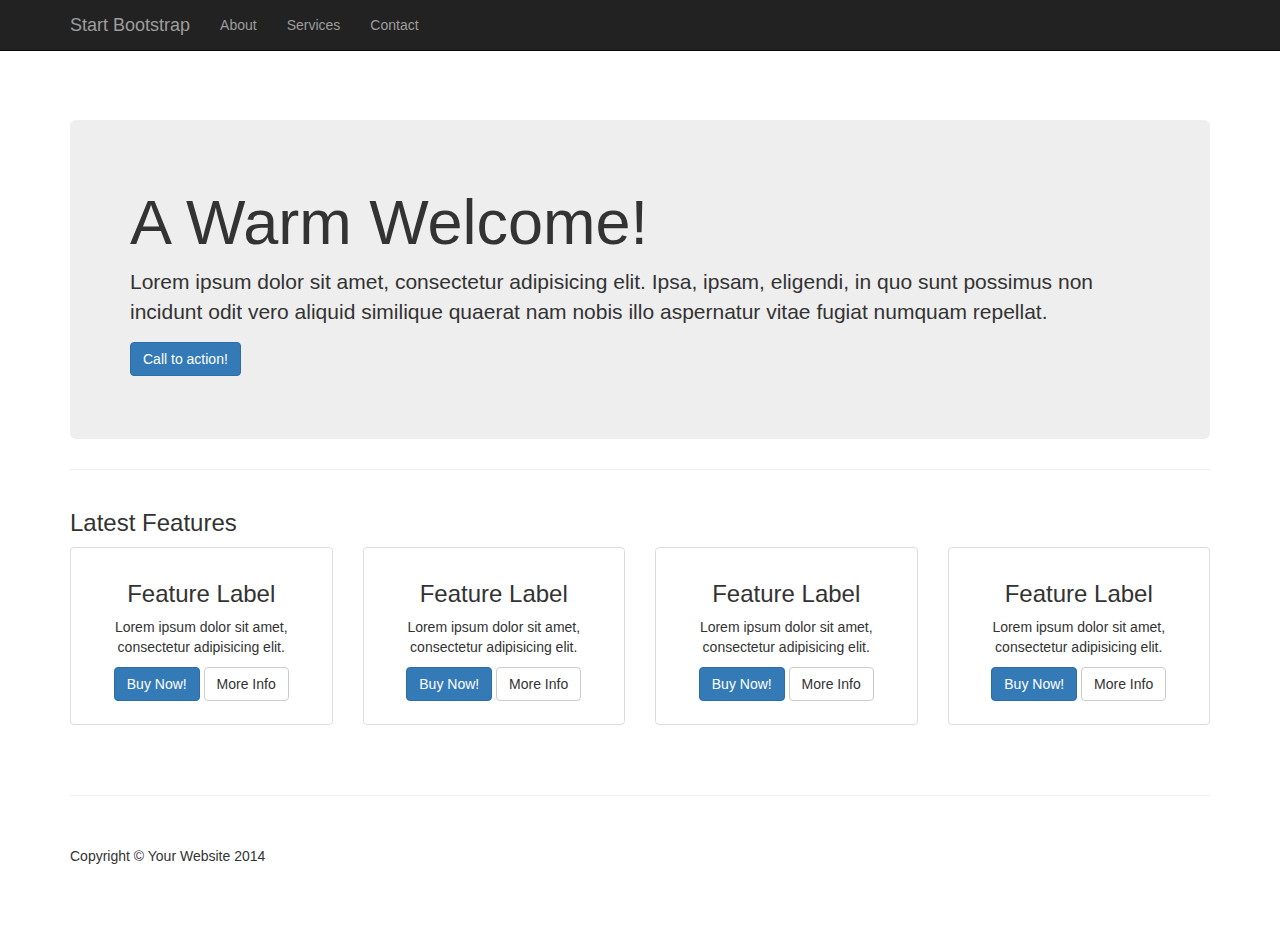
==== index.html @ 7f37420a "Initialization" ====
<!DOCTYPE html>
<html lang="en">

<head>

    <meta charset="utf-8">
    <meta http-equiv="X-UA-Compatible" content="IE=edge">
    <meta name="viewport" content="width=device-width, initial-scale=1">
    <meta name="description" content="">
    <meta name="author" content="">

    <title>Heroic Features - Start Bootstrap Template</title>

    <!-- Bootstrap Core CSS -->
    <link href="css/bootstrap.min.css" rel="stylesheet">

    <!-- Custom CSS -->
    <link href="css/heroic-features.css" rel="stylesheet">

    <!-- HTML5 Shim and Respond.js IE8 support of HTML5 elements and media queries -->
    <!-- WARNING: Respond.js doesn't work if you view the page via file:// -->
    <!--[if lt IE 9]>
        <script src="https://oss.maxcdn.com/libs/html5shiv/3.7.0/html5shiv.js"></script>
        <script src="https://oss.maxcdn.com/libs/respond.js/1.4.2/respond.min.js"></script>
    <![endif]-->

</head>

<body>

    <!-- Navigation -->
    <nav class="navbar navbar-inverse navbar-fixed-top" role="navigation">
        <div class="container">
            <!-- Brand and toggle get grouped for better mobile display -->
            <div class="navbar-header">
                <button type="button" class="navbar-toggle" data-toggle="collapse" data-target="#bs-example-navbar-collapse-1">
                    <span class="sr-only">Toggle navigation</span>
                    <span class="icon-bar"></span>
                    <span class="icon-bar"></span>
                    <span class="icon-bar"></span>
                </button>
                <a class="navbar-brand" href="#">Start Bootstrap</a>
            </div>
            <!-- Collect the nav links, forms, and other content for toggling -->
            <div class="collapse navbar-collapse" id="bs-example-navbar-collapse-1">
                <ul class="nav navbar-nav">
                    <li>
                        <a href="#">About</a>
                    </li>
                    <li>
                        <a href="#">Services</a>
                    </li>
                    <li>
                        <a href="#">Contact</a>
                    </li>
                </ul>
            </div>
            <!-- /.navbar-collapse -->
        </div>
        <!-- /.container -->
    </nav>

    <!-- Page Content -->
    <div class="container">

        <!-- Jumbotron Header -->
        <header class="jumbotron hero-spacer">
            <h1>A Warm Welcome!</h1>
            <p>Lorem ipsum dolor sit amet, consectetur adipisicing elit. Ipsa, ipsam, eligendi, in quo sunt possimus non incidunt odit vero aliquid similique quaerat nam nobis illo aspernatur vitae fugiat numquam repellat.</p>
            <p><a class="btn btn-primary btn-large">Call to action!</a>
            </p>
        </header>

        <hr>

        <!-- Title -->
        <div class="row">
            <div class="col-lg-12">
                <h3>Latest Features</h3>
            </div>
        </div>
        <!-- /.row -->

        <!-- Page Features -->
        <div class="row text-center">

            <div class="col-md-3 col-sm-6 hero-feature">
                <div class="thumbnail">
                    <img src="http://placehold.it/800x500" alt="">
                    <div class="caption">
                        <h3>Feature Label</h3>
                        <p>Lorem ipsum dolor sit amet, consectetur adipisicing elit.</p>
                        <p>
                            <a href="#" class="btn btn-primary">Buy Now!</a> <a href="#" class="btn btn-default">More Info</a>
                        </p>
                    </div>
                </div>
            </div>

            <div class="col-md-3 col-sm-6 hero-feature">
                <div class="thumbnail">
                    <img src="http://placehold.it/800x500" alt="">
                    <div class="caption">
                        <h3>Feature Label</h3>
                        <p>Lorem ipsum dolor sit amet, consectetur adipisicing elit.</p>
                        <p>
                            <a href="#" class="btn btn-primary">Buy Now!</a> <a href="#" class="btn btn-default">More Info</a>
                        </p>
                    </div>
                </div>
            </div>

            <div class="col-md-3 col-sm-6 hero-feature">
                <div class="thumbnail">
                    <img src="http://placehold.it/800x500" alt="">
                    <div class="caption">
                        <h3>Feature Label</h3>
                        <p>Lorem ipsum dolor sit amet, consectetur adipisicing elit.</p>
                        <p>
                            <a href="#" class="btn btn-primary">Buy Now!</a> <a href="#" class="btn btn-default">More Info</a>
                        </p>
                    </div>
                </div>
            </div>

            <div class="col-md-3 col-sm-6 hero-feature">
                <div class="thumbnail">
                    <img src="http://placehold.it/800x500" alt="">
                    <div class="caption">
                        <h3>Feature Label</h3>
                        <p>Lorem ipsum dolor sit amet, consectetur adipisicing elit.</p>
                        <p>
                            <a href="#" class="btn btn-primary">Buy Now!</a> <a href="#" class="btn btn-default">More Info</a>
                        </p>
                    </div>
                </div>
            </div>

        </div>
        <!-- /.row -->

        <hr>

        <!-- Footer -->
        <footer>
            <div class="row">
                <div class="col-lg-12">
                    <p>Copyright &copy; Your Website 2014</p>
                </div>
            </div>
        </footer>

    </div>
    <!-- /.container -->

    <!-- jQuery -->
    <script src="js/jquery.js"></script>

    <!-- Bootstrap Core JavaScript -->
    <script src="js/bootstrap.min.js"></script>

</body>

</html>
---- css/heroic-features.css ----
/*
 * Start Bootstrap - Heroic Features (http://startbootstrap.com/)
 * Copyright 2013-2016 Start Bootstrap
 * Licensed under MIT (https://github.com/BlackrockDigital/startbootstrap/blob/gh-pages/LICENSE)
 */

body {
    padding-top: 70px; /* Required padding for .navbar-fixed-top. Remove if using .navbar-static-top. Change if height of navigation changes. */
}

.hero-spacer {
    margin-top: 50px;
}

.hero-feature {
    margin-bottom: 30px;
}

footer {
    margin: 50px 0;
}
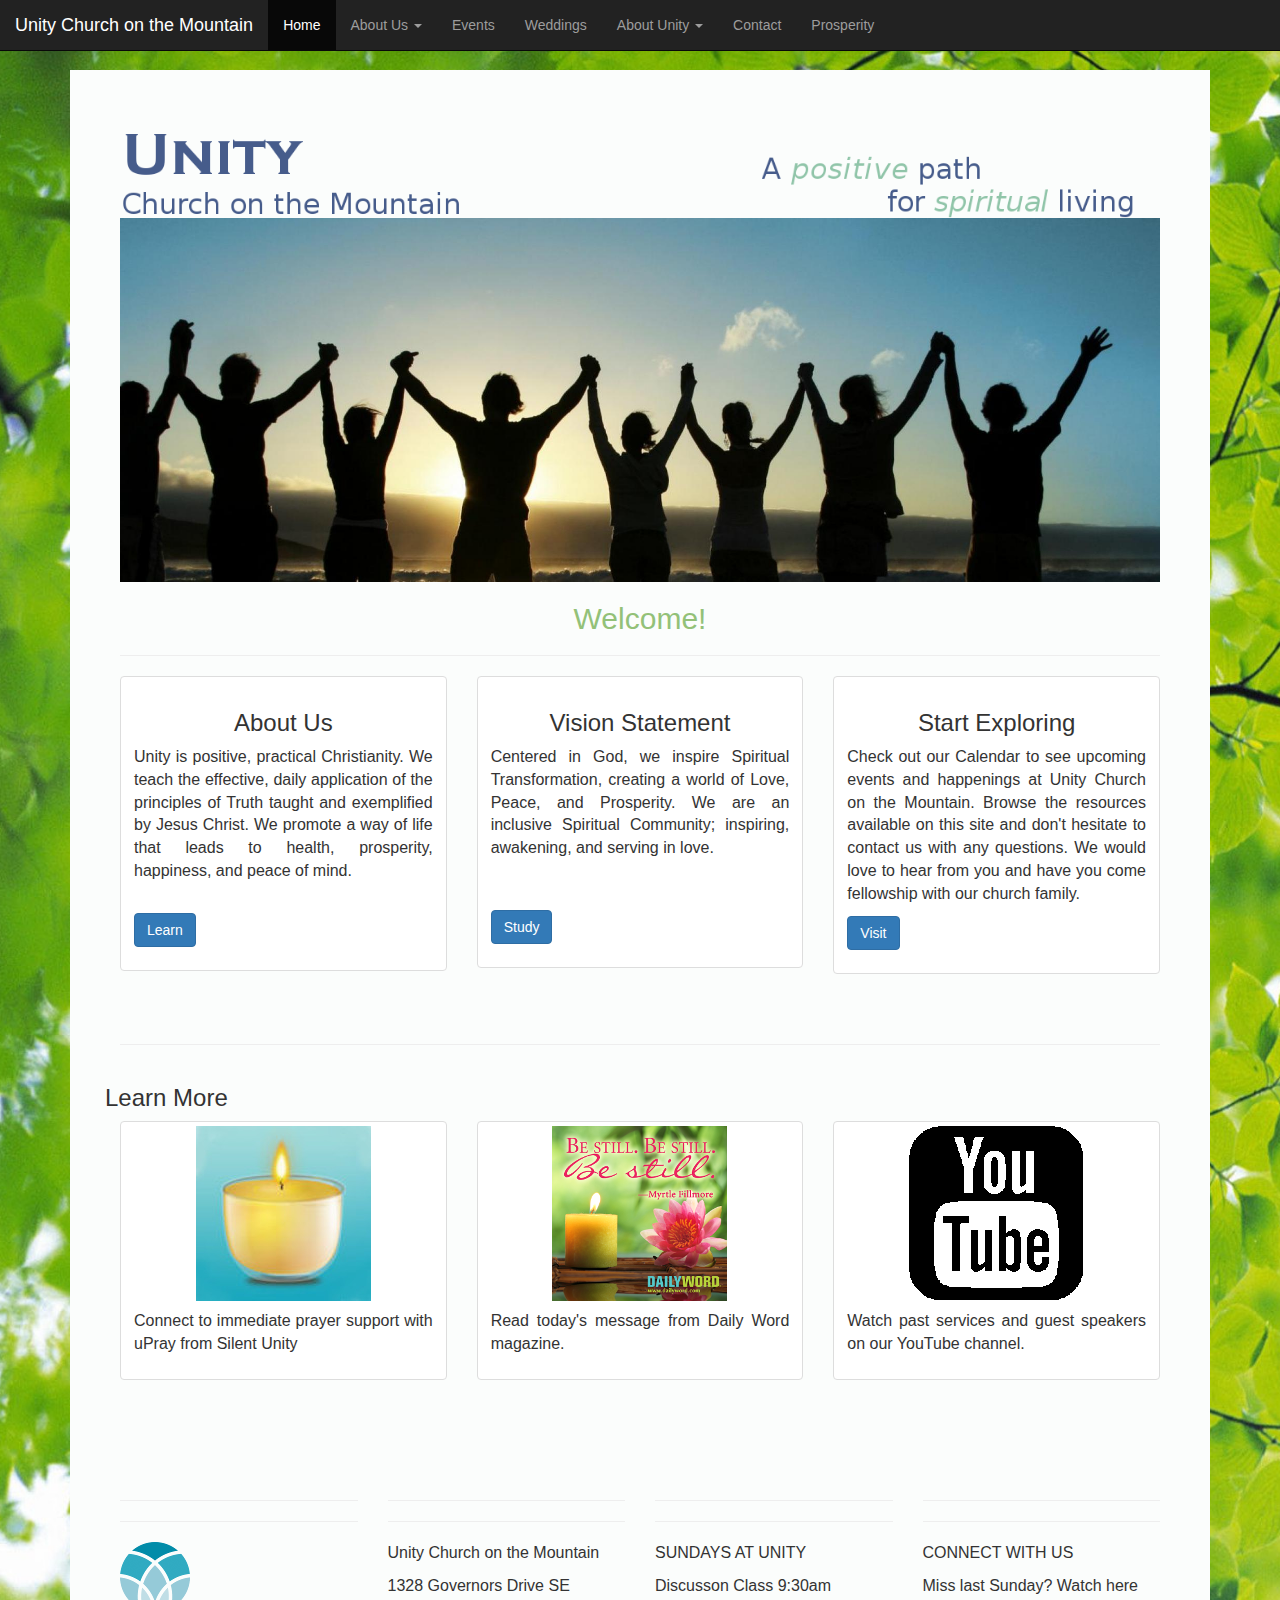
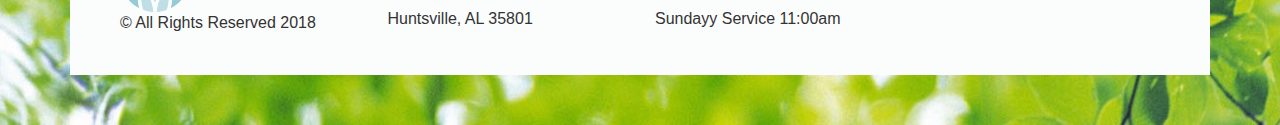
==== commit 876871fb: "Recreated pages, still in progress, part II" ====
--- a/index.html
+++ b/index.html
@@ -9,7 +9,7 @@
     <meta name="description" content="">
     <meta name="author" content="">
 
-    <title>Heroic Features - Start Bootstrap Template</title>
+    <title>Unity Church on the Mountain</title>
 
     <!-- Bootstrap Core CSS -->
     <link href="css/bootstrap.min.css" rel="stylesheet">
@@ -27,129 +27,169 @@
 </head>
 
 <body>
-
-    <!-- Navigation -->
-    <nav class="navbar navbar-inverse navbar-fixed-top" role="navigation">
-        <div class="container">
-            <!-- Brand and toggle get grouped for better mobile display -->
-            <div class="navbar-header">
-                <button type="button" class="navbar-toggle" data-toggle="collapse" data-target="#bs-example-navbar-collapse-1">
-                    <span class="sr-only">Toggle navigation</span>
-                    <span class="icon-bar"></span>
-                    <span class="icon-bar"></span>
-                    <span class="icon-bar"></span>
-                </button>
-                <a class="navbar-brand" href="#">Start Bootstrap</a>
-            </div>
-            <!-- Collect the nav links, forms, and other content for toggling -->
-            <div class="collapse navbar-collapse" id="bs-example-navbar-collapse-1">
+    <div class = "container">
+        <!-- Navigation -->
+        <nav class="navbar navbar-inverse navbar-fixed-top" role = "navigation">
+            <div class="container-fluid">
+                <div class="navbar-header">
+                    <a class="navbar-brand" href="#">Unity Church on the Mountain</a>
+                </div>
                 <ul class="nav navbar-nav">
-                    <li>
-                        <a href="#">About</a>
+                    <li class="active"><a href="index.html">Home</a></li>
+                    <li class="dropdown">
+                        <a class="dropdown-toggle" data-toggle="dropdown" href="#">About Us
+                            <span class="caret"></span></a>
+                        <ul class="dropdown-menu">
+                            <li><a href="location.html">Our Location</a></li>
+                            <li><a href="spiritualLeader.html">Our Spiritual Leader</a></li>
+                            <li><a href="trustees.html">Our Board of Trustees</a></li>
+                            <li><a href="faq.html">FAQ's for Newcomers</a></li>
+                        </ul>
                     </li>
-                    <li>
-                        <a href="#">Services</a>
+                    <li><a href="events.html">Events</a></li>
+                    <li><a href="https://unitychurchweddings.com">Weddings</a></li>
+                    <li class="dropdown">
+                        <a class="dropdown-toggle" data-toggle="dropdown" href="#">About Unity
+                            <span class="caret"></span></a>
+                        <ul class="dropdown-menu">
+                            <li><a href="principles.html">Unity's 5 Basic Principles</a></li>
+                            <li><a href="founders.html">Unity's Co-Founders</a></li>
+                            <li><a href="learnMore.html">Learn More about Unity</a></li>
+                        </ul>
                     </li>
-                    <li>
-                        <a href="#">Contact</a>
-                    </li>
+                    <li><a href="contact.html">Contact</a></li>
+                    <li><a href="prosperity.html">Prosperity</a></li>
                 </ul>
             </div>
-            <!-- /.navbar-collapse -->
-        </div>
-        <!-- /.container -->
-    </nav>
+        </nav>
+    </div>
 
     <!-- Page Content -->
     <div class="container">
-
-        <!-- Jumbotron Header -->
-        <header class="jumbotron hero-spacer">
-            <h1>A Warm Welcome!</h1>
-            <p>Lorem ipsum dolor sit amet, consectetur adipisicing elit. Ipsa, ipsam, eligendi, in quo sunt possimus non incidunt odit vero aliquid similique quaerat nam nobis illo aspernatur vitae fugiat numquam repellat.</p>
-            <p><a class="btn btn-primary btn-large">Call to action!</a>
-            </p>
-        </header>
-
-        <hr>
-
-        <!-- Title -->
-        <div class="row">
-            <div class="col-lg-12">
-                <h3>Latest Features</h3>
+        <div class = "main">
+            <header>
+                <img src = "images/LogoBanner.png" alt = "Unity Church on the Mountain" class = "img-responsive img-fluid"/>
+                <img src = "images/HoldingHands.jpg" alt = "holding hands" class = "img-responsive img-fluid"/>
+                <h2 class = "text-center" style = "color: #93C178">Welcome!</h2>
+            </header>
+            <hr>
+
+            <!-- Page Features -->
+            <div class="row text-center">
+                <div class="col-md-4 hero-feature">
+                    <div class="thumbnail">
+                        <div class="caption">
+                            <h3>About Us</h3>
+                            <p>Unity is positive, practical Christianity. We teach the effective, daily application of
+                                the principles of Truth taught and exemplified by Jesus Christ. We promote a way of life that
+                                leads to health, prosperity, happiness, and peace of mind.
+                            </p>
+                            <br/>
+                            <p>
+                                <a class = "btn btn-primary" href = "principles.html">Learn</a>
+                            </p>
+                        </div>
+                    </div>
+                </div>
+
+                <div class="col-md-4 hero-feature">
+                    <div class="thumbnail">
+                        <div class="caption">
+                            <h3>Vision Statement</h3>
+                            <p>Centered in God, we inspire Spiritual Transformation, creating a world of Love, Peace, and
+                                Prosperity. We are an inclusive Spiritual Community; inspiring, awakening, and serving in love.
+                            </p>
+                            <br/><br/>
+                            <p>
+                                <a class = "btn btn-primary" href = "">Study</a>
+                            </p>
+                        </div>
+                    </div>
+                </div>
+
+                <div class="col-md-4 hero-feature">
+                    <div class="thumbnail">
+                        <div class="caption">
+                            <h3>Start Exploring</h3>
+                            <p>
+                                Check out our Calendar to see upcoming events and happenings at Unity Church on the Mountain.
+                                Browse the resources available on this site and don't hesitate to contact us with any questions.
+                                We would love to hear from you and have you come fellowship with our church family.
+                            </p>
+                            <p>
+                                <a class = "btn btn-primary" href = "events.html">Visit</a>
+                            </p>
+                        </div>
+                    </div>
+                </div>
+
             </div>
+            <!-- /.row -->
+            <hr>
+
+            <div class = "row">
+                <h3>Learn More</h3>
+                <div class="col-md-4 hero-feature text-center">
+                    <div class="thumbnail">
+                        <img src="images/upray.jpg" alt = "uPray" class = "img-responsive img-fluid"/>
+                        <div class="caption">
+                            <p>Connect to immediate prayer support with uPray from Silent Unity</p>
+                        </div>
+                    </div>
+                </div>
+
+                <div class="col-md-4 hero-feature text-center">
+                    <div class="thumbnail">
+                        <img src = "images/BeStill.png" alt = "be still" class = "img-responsive img-fluid"/>
+                        <div class="caption">
+                            <p>Read today's message from Daily Word magazine.</p>
+                        </div>
+                    </div>
+                </div>
+
+
+                <div class="col-md-4 hero-feature text-center">
+                    <div class="thumbnail">
+                        <img src = "images/font-awesome_4-6-3_youtube-square_256_0_000000_none.png" alt = "youtube" class = "img-responsive img-fluid"/>
+                        <div class="caption">
+                            <p>Watch past services and guest speakers on our YouTube channel.
+                            </p>
+                        </div>
+                    </div>
+                </div>
+            </div>
+            <!-- Footer -->
+            <footer>
+                <div class="row">
+                    <div class = "col-md-3 col-sm-6 hero-feature">
+                        <hr/>
+                        <hr/>
+                        <img src = "images/unity_icon.png" alt = "unity icon" class = "img-responsive img-fluid" height="70px"/>
+                        <p>&copy; All Rights Reserved 2018</p>
+                    </div>
+                    <div class = "col-md-3 col-sm-6 hero-feature">
+                        <hr/>
+                        <hr/>
+                        <p>Unity Church on the Mountain</p>
+                        <p>1328 Governors Drive SE</p>
+                        <p>Huntsville, AL 35801</p>
+                    </div>
+                    <div class = "col-md-3 col-sm-6 hero-feature">
+                        <hr/>
+                        <hr/>
+                        <p>SUNDAYS AT UNITY</p>
+                        <p>Discusson Class 9:30am</p>
+                        <p>Sundayy Service 11:00am</p>
+                    </div>
+                    <div class = "col-md-3 col-sm-6 hero-feature">
+                        <hr/>
+                        <hr/>
+                        <p>CONNECT WITH US</p>
+                        <p>Miss last Sunday? Watch here</p>
+                    </div>
+                </div>
+            </footer>
         </div>
-        <!-- /.row -->
-
-        <!-- Page Features -->
-        <div class="row text-center">
-
-            <div class="col-md-3 col-sm-6 hero-feature">
-                <div class="thumbnail">
-                    <img src="http://placehold.it/800x500" alt="">
-                    <div class="caption">
-                        <h3>Feature Label</h3>
-                        <p>Lorem ipsum dolor sit amet, consectetur adipisicing elit.</p>
-                        <p>
-                            <a href="#" class="btn btn-primary">Buy Now!</a> <a href="#" class="btn btn-default">More Info</a>
-                        </p>
-                    </div>
-                </div>
-            </div>
-
-            <div class="col-md-3 col-sm-6 hero-feature">
-                <div class="thumbnail">
-                    <img src="http://placehold.it/800x500" alt="">
-                    <div class="caption">
-                        <h3>Feature Label</h3>
-                        <p>Lorem ipsum dolor sit amet, consectetur adipisicing elit.</p>
-                        <p>
-                            <a href="#" class="btn btn-primary">Buy Now!</a> <a href="#" class="btn btn-default">More Info</a>
-                        </p>
-                    </div>
-                </div>
-            </div>
-
-            <div class="col-md-3 col-sm-6 hero-feature">
-                <div class="thumbnail">
-                    <img src="http://placehold.it/800x500" alt="">
-                    <div class="caption">
-                        <h3>Feature Label</h3>
-                        <p>Lorem ipsum dolor sit amet, consectetur adipisicing elit.</p>
-                        <p>
-                            <a href="#" class="btn btn-primary">Buy Now!</a> <a href="#" class="btn btn-default">More Info</a>
-                        </p>
-                    </div>
-                </div>
-            </div>
-
-            <div class="col-md-3 col-sm-6 hero-feature">
-                <div class="thumbnail">
-                    <img src="http://placehold.it/800x500" alt="">
-                    <div class="caption">
-                        <h3>Feature Label</h3>
-                        <p>Lorem ipsum dolor sit amet, consectetur adipisicing elit.</p>
-                        <p>
-                            <a href="#" class="btn btn-primary">Buy Now!</a> <a href="#" class="btn btn-default">More Info</a>
-                        </p>
-                    </div>
-                </div>
-            </div>
-
-        </div>
-        <!-- /.row -->
-
-        <hr>
-
-        <!-- Footer -->
-        <footer>
-            <div class="row">
-                <div class="col-lg-12">
-                    <p>Copyright &copy; Your Website 2014</p>
-                </div>
-            </div>
-        </footer>
-
     </div>
     <!-- /.container -->
 
--- a/css/heroic-features.css
+++ b/css/heroic-features.css
@@ -6,6 +6,15 @@
 
 body {
     padding-top: 70px; /* Required padding for .navbar-fixed-top. Remove if using .navbar-static-top. Change if height of navigation changes. */
+}
+
+h2{
+    color: #90C5A9;
+}
+
+p{
+    font-size: 16px;
+    text-align: justify;
 }
 
 .hero-spacer {
@@ -18,4 +27,32 @@
 
 footer {
     margin: 50px 0;
+}
+
+#principles ol{
+    color: #90C5A9;
+    list-style-type: none;
+}
+
+#principles ol li{
+    position: relative;
+    font: bold italic 42px Helvetica, Veranda, Sans-Serif;
+    margin-bottom: 10px;
+}
+
+#principles ol li span{
+    position: absolute;
+}
+
+#principles ol li p{
+    font: 16px Helvetica, Sans-Serif;
+    padding-left: 60px;
+    color: #000000;
+    margin-top: 1em;
+    margin-bottom: 1em;
+}
+
+#prosperity{
+    margin:auto;
+    text-align: center;
 }